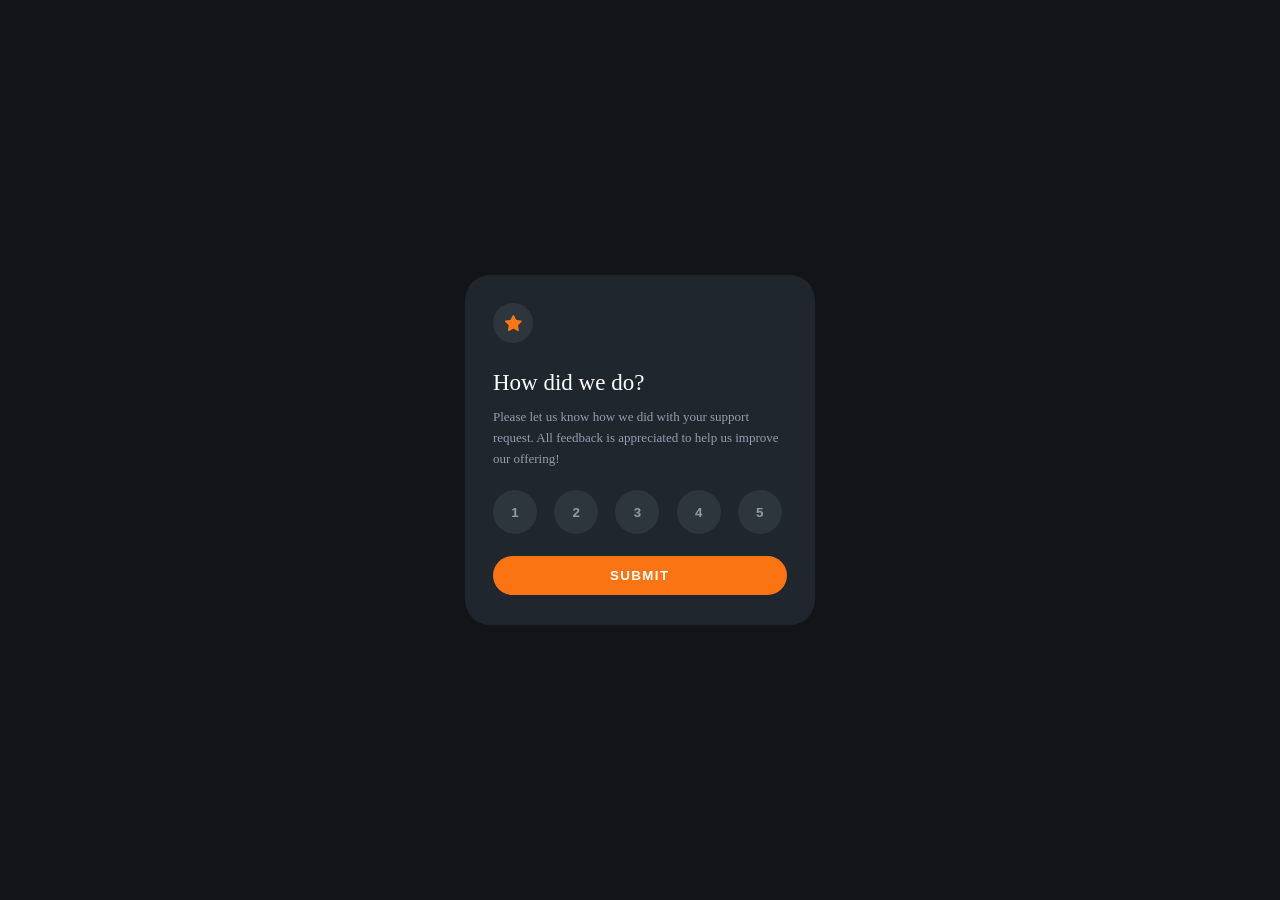
==== index.html @ 52df24b1 "Change files structure" ====
<!DOCTYPE html>
<html lang="en">
<head>
  <meta charset="UTF-8">
  <meta name="viewport" content="width=device-width, initial-scale=1.0"> <!-- displays site properly based on user's device -->
  <script src="index.js"></script>
  <link rel="icon" type="image/png" sizes="32x32" href="./images/favicon-32x32.png">
  <link rel="stylesheet" href="styles2.css">
  <title>Frontend Mentor | Interactive rating component</title>

  <!-- Feel free to remove these styles or customise in your own stylesheet 👍 -->
  <style>
    .attribution { font-size: 11px; text-align: center; color: white }
    .attribution a { color: hsl(228, 45%, 44%); }
  </style>
</head>
<body>
  <div class="container">
    <div id="wrapper1">
      <div id="star-icon-wrapper">
        <svg id="star-icon" width="17" height="16" xmlns="http://www.w3.org/2000/svg"><path d="m9.067.43 1.99 4.031c.112.228.33.386.58.422l4.45.647a.772.772 0 0 1 .427 1.316l-3.22 3.138a.773.773 0 0 0-.222.683l.76 4.431a.772.772 0 0 1-1.12.813l-3.98-2.092a.773.773 0 0 0-.718 0l-3.98 2.092a.772.772 0 0 1-1.119-.813l.76-4.431a.77.77 0 0 0-.222-.683L.233 6.846A.772.772 0 0 1 .661 5.53l4.449-.647a.772.772 0 0 0 .58-.422L7.68.43a.774.774 0 0 1 1.387 0Z" fill="#FC7614"/></svg>
      </div>
      <div class="content">
        <p id="title"> How did we do?</p>
        <p id="message">Please let us know how we did with your support request. All feedback is appreciated 
          to help us improve our offering!</p>
        <button class="rating" value="1">1</button>
        <button class="rating" value="2">2</button>
        <button class="rating" value="3">3</button>
        <button class="rating" value="4">4</button>
        <button class="rating" value="5">5</button>
        <button type="submit" id="submit">SUBMIT</button>
      </div>
    </div>
    <div id="wrapper2" style="display: none">
      <div id="thank-you-image">
        <svg id="image" width="162" height="108" xmlns="http://www.w3.org/2000/svg"><g fill="none"><path d="M30 93.744h-.044a23.456 23.456 0 0 1-1.61-.189.543.543 0 0 1 .155-1.076c.52.076 1.04.135 1.563.178a.538.538 0 0 1-.043 1.076l-.022.01Zm5.37-.205a.538.538 0 0 1-.08-1.076 19.51 19.51 0 0 0 1.54-.306.536.536 0 0 1 .645.403.538.538 0 0 1-.397.646c-.537.129-1.074.236-1.611.323l-.097.01Zm-12.137-1.312a.536.536 0 0 1-.183-.033 24.346 24.346 0 0 1-1.525-.608.539.539 0 0 1 .424-.99c.483.21.983.404 1.472.587a.538.538 0 0 1-.188 1.044Zm18.759-.829a.538.538 0 0 1-.242-1.022c.467-.226.934-.479 1.39-.742a.536.536 0 1 1 .538.93c-.478.275-.967.538-1.45.78a.536.536 0 0 1-.258.054h.022Zm-24.994-2.292a.536.536 0 0 1-.29-.08c-.457-.29-.913-.597-1.36-.91a.536.536 0 1 1 .612-.882c.436.307.876.597 1.322.883a.538.538 0 0 1-.284.99Zm30.772-1.544a.537.537 0 0 1-.408-.193.539.539 0 0 1 .06-.759l.117-.124c.355-.306.715-.624 1.074-.957a.537.537 0 1 1 .73.79c-.375.345-.74.673-1.106.985l-.123.102a.537.537 0 0 1-.344.156Zm-36.326-2.69a.537.537 0 0 1-.36-.14c-.402-.37-.8-.747-1.18-1.124a.539.539 0 0 1 .751-.769c.376.371.763.737 1.155 1.076a.538.538 0 0 1 .032.764.537.537 0 0 1-.398.194Zm41.305-2.21a.537.537 0 0 1-.398-.899c.355-.393.715-.79 1.074-1.2a.537.537 0 1 1 .806.71c-.365.415-.725.818-1.074 1.21a.537.537 0 0 1-.408.152v.026ZM6.724 79.723a.537.537 0 0 1-.424-.204 41.79 41.79 0 0 1-.989-1.308.539.539 0 0 1 .124-.753.536.536 0 0 1 .746.124c.312.425.629.85.962 1.27a.539.539 0 0 1-.42.871Zm50.579-2.383a.539.539 0 0 1-.419-.877c.338-.414.677-.828 1.015-1.253a.537.537 0 1 1 .838.672l-1.02 1.259a.537.537 0 0 1-.414.199ZM2.9 73.887a.537.537 0 0 1-.473-.312c-.257-.5-.499-1-.714-1.485a.539.539 0 0 1 .685-.72c.133.052.24.154.298.285.21.462.44.946.687 1.425a.539.539 0 0 1-.483.786v.021Zm58.753-2.028a.537.537 0 0 1-.424-.866l.988-1.275a.537.537 0 1 1 .848.656l-.988 1.275a.537.537 0 0 1-.424.188v.022ZM.682 67.286a.537.537 0 0 1-.537-.462A17.06 17.06 0 0 1 0 65.16a.538.538 0 1 1 1.074 0c.018.519.063 1.036.134 1.55a.539.539 0 0 1-.462.607l-.064-.032Zm65.24-.973a.537.537 0 0 1-.43-.867l.984-1.28a.536.536 0 0 1 .853.65l-.993 1.265a.537.537 0 0 1-.414.21v.022Zm88.49-2.96a.724.724 0 0 1-.15 0 .537.537 0 0 1-.366-.666c.134-.474.28-.99.424-1.544a.538.538 0 0 1 .655-.388.537.537 0 0 1 .382.662c-.145.538-.29 1.076-.43 1.565a.537.537 0 0 1-.515.372Zm-84.247-2.592a.536.536 0 0 1-.424-.867l.983-1.28a.54.54 0 1 1 .854.662l-.989 1.275a.537.537 0 0 1-.413.183l-.01.027Zm-68.924-.382a.536.536 0 0 1-.156 0 .538.538 0 0 1-.355-.673 21.47 21.47 0 0 1 .537-1.565.537.537 0 1 1 .994.403c-.193.49-.37.985-.537 1.474a.537.537 0 0 1-.473.334l-.01.027Zm154.782-3.863a.311.311 0 0 1-.102 0 .538.538 0 0 1-.43-.624c.097-.538.188-1.044.28-1.582a.545.545 0 1 1 1.073.178c-.09.538-.182 1.076-.279 1.614a.537.537 0 0 1-.542.414ZM74.46 55.209a.537.537 0 0 1-.424-.872l1.004-1.27a.537.537 0 1 1 .838.673l-.999 1.264a.537.537 0 0 1-.408.205h-.01ZM4.436 54.165a.539.539 0 0 1-.43-.855c.323-.436.666-.872 1.02-1.297a.537.537 0 1 1 .822.694 22.92 22.92 0 0 0-.977 1.237.537.537 0 0 1-.435.221Zm74.408-4.417a.539.539 0 0 1-.414-.877l1.026-1.248a.537.537 0 1 1 .843.667l-1.02 1.243a.537.537 0 0 1-.435.215Zm78.124-.161h-.043a.538.538 0 0 1-.494-.576c.043-.538.075-1.076.107-1.614a.538.538 0 0 1 .564-.538c.295.018.52.27.505.565a54.253 54.253 0 0 1-.107 1.614.538.538 0 0 1-.532.549ZM9.28 49.13a.537.537 0 0 1-.338-.958c.8-.646 1.316-.99 1.337-1.006a.536.536 0 0 1 .59.898s-.499.334-1.25.942a.536.536 0 0 1-.35.124h.011Zm74.075-4.74a.537.537 0 0 1-.403-.888c.35-.408.704-.817 1.074-1.22a.537.537 0 1 1 .806.71c-.355.403-.71.806-1.074 1.215a.537.537 0 0 1-.414.183h.01Zm73.742-1.797a.537.537 0 0 1-.537-.505 54.325 54.325 0 0 0-.118-1.614.54.54 0 1 1 1.074-.097c.048.538.091 1.076.118 1.614 0 .285-.221.52-.505.538l-.032.064Zm-69.064-3.416a.537.537 0 0 1-.392-.904c.365-.398.735-.79 1.106-1.178a.536.536 0 0 1 .779.737l-1.074 1.173a.537.537 0 0 1-.44.172h.02Zm68.092-3.502a.537.537 0 0 1-.537-.409 22.668 22.668 0 0 0-.408-1.533.539.539 0 0 1 1.03-.307c.151.538.296 1.05.425 1.587a.539.539 0 0 1-.398.651l-.112.01Zm-63.221-1.512a.537.537 0 0 1-.376-.92l1.165-1.13a.537.537 0 1 1 .763.76c-.387.365-.768.741-1.155 1.118a.537.537 0 0 1-.419.172h.022Zm5.14-4.745a.537.537 0 0 1-.355-.941l1.235-1.076a.539.539 0 1 1 .693.828c-.408.34-.817.689-1.225 1.039a.537.537 0 0 1-.37.15h.021Zm55.197-.575c-.247-.468-.505-.931-.779-1.378a.537.537 0 1 1 .918-.554c.285.463.537.947.811 1.431a.539.539 0 0 1-.478.791.537.537 0 0 1-.472-.29ZM103.5 25.055a.539.539 0 0 1-.322-.974c.44-.322.88-.634 1.32-.946a.537.537 0 0 1 .845.394.54.54 0 0 1-.227.488l-1.3.93a.536.536 0 0 1-.338.108h.022Zm46.132-1.56a.537.537 0 0 1-.381-.161c-.359-.359-.74-.717-1.144-1.076a.536.536 0 1 1 .709-.807c.408.36.81.742 1.197 1.135a.539.539 0 0 1 0 .759.537.537 0 0 1-.403.15h.022Zm-40.279-2.28a.537.537 0 0 1-.274-1.001c.473-.275.946-.538 1.418-.797a.54.54 0 0 1 .81.474.542.542 0 0 1-.273.468c-.467.253-.929.538-1.39.785a.536.536 0 0 1-.344.07h.053Zm34.737-1.894a.504.504 0 0 1-.258-.07c-.451-.248-.924-.49-1.407-.716a.539.539 0 0 1 .462-.974c.499.237.988.49 1.46.748a.538.538 0 0 1-.257 1.012Zm-28.49-1.195a.537.537 0 0 1-.2-1.038c.505-.204 1.01-.398 1.52-.581a.537.537 0 0 1 .366 1.011c-.495.178-.989.366-1.483.57a.536.536 0 0 1-.247.038h.043Zm22.045-1.452a.777.777 0 0 1-.156 0c-.505-.15-1.02-.29-1.53-.41a.553.553 0 0 1 .252-1.075c.537.129 1.074.269 1.611.425a.542.542 0 0 1-.15 1.076l-.027-.016Zm-15.456-.597a.537.537 0 0 1-.118-1.066c.537-.107 1.074-.21 1.61-.29a.543.543 0 0 1 .59.735.544.544 0 0 1-.423.34c-.537.082-1.036.178-1.557.286a.365.365 0 0 1-.102-.005Zm8.555-.603h-.038a32.41 32.41 0 0 0-1.579-.06.538.538 0 0 1 0-1.075c.537 0 1.074.027 1.638.06a.538.538 0 0 1-.032 1.075h.01Z" fill="#E6E6E6"/><path fill="#39475F" d="M119.847 100.221H58.146L70.332.793h55.025l5.747 7.601z"/><path fill="#61728D" d="M113.172 100.221H51.465L63.651.793h61.706z"/><path fill="#181F27" d="M110.132 81.354H58.576l8.791-71.695h51.557z"/><path fill="#1E252E" d="m92.743 50.055 14.897.177-.29 2.308-14.607-.252z"/><path fill="#39475F" d="m51.465 100.221 7.422 6.864 60.037.915.923-7.779z"/><path d="M99.096 29.058s2.572.183 3.888 5.03c1.316 4.847.865 18.377.865 18.377l-11.096-.177s-5.537-20.137 6.343-23.23Z" fill="#2D394B"/><path fill="#FC7614" d="M5.42 32.843 45.778 0l21.18 26.119L26.603 58.96z"/><path fill="#FFF" d="M27.49 21.931 45.56 7.226l3.497 4.313-18.07 14.706z"/><path d="m25.272 45.175 5.338-4.345a2.772 2.772 0 0 1 3.902.404 2.781 2.781 0 0 1-.404 3.91l-5.338 4.344a2.772 2.772 0 0 1-3.903-.404 2.781 2.781 0 0 1 .405-3.91ZM37.33 35.365l16.89-13.743a2.772 2.772 0 0 1 3.902.404 2.781 2.781 0 0 1-.405 3.909L40.83 39.679a2.772 2.772 0 0 1-3.903-.404 2.781 2.781 0 0 1 .405-3.91Z" fill="#FFF" opacity=".46"/><ellipse fill="#FFF" opacity=".3" cx="17.937" cy="33.636" rx="3.673" ry="3.68"/><ellipse fill="#FFF" opacity=".3" cx="21.664" cy="30.284" rx="3.673" ry="3.68"/><path d="M99.096 29.058s-5.838 2.103-3.803 18.581c1.493 12.073-3.55 28.056-11.004 28.25-7.454.193-21.202-.463-21.202-.463s7.159-18.56 5.676-34.145a14.786 14.786 0 0 1 .763-6.456c.87-2.373 2.487-4.842 5.494-5.245 6.004-.818 24.076-.522 24.076-.522Z" fill="#BAD6FA"/><path d="m58.957 76.63 26.342-.537s-4.017-3.992-4.27-14.154l-36.234.538a31.494 31.494 0 0 0 2.841 7.531 12.547 12.547 0 0 0 11.32 6.623Z" fill="#546F8D"/><path fill="#2D394B" d="m78.21 14.834-.918 6.041h26.621l.806-6.041z"/><path d="M85.54 86.19c-2.872-2.517-7.416-2.022-9.446 1.222a4.955 4.955 0 0 0-.8 2.647c0 3.98 2.744 6.59 8.227 5.492 4.184-.839 5.779-6.073 2.02-9.36Z" fill="#FFF" opacity=".48"/><ellipse fill="#FC7614" cx="147.188" cy="81.542" rx="14.812" ry="14.837"/><path d="M73.731 35.75a.537.537 0 0 1-.038-1.076c.113 0 11.343-.828 17.363-.29a.54.54 0 0 1-.096 1.076c-5.908-.538-17.079.274-17.186.285l-.043.005Zm-.891 7.279a.538.538 0 0 1-.038-1.076c.113 0 11.342-.828 17.363-.29a.54.54 0 0 1-.097 1.076c-5.907-.538-17.073.28-17.185.285l-.043.005Zm-.102 7.564a.538.538 0 0 1-.043-1.076c.112 0 11.347-.829 17.362-.29a.54.54 0 0 1-.096 1.075c-5.908-.538-17.073.28-17.186.286l-.037.005Zm-.715 7.564a.537.537 0 0 1-.037-1.076c.112 0 11.342-.829 17.362-.285a.54.54 0 0 1-.096 1.076c-5.908-.538-17.073.28-17.186.285h-.043Z" fill="#FFF"/></g></svg>
        <div id="rating-response"></div>
        <div id="thank-you">Thank you!</div>
        <div id="thank-you-content">We appreciate you taking the time to give a rating. If you ever need more support, 
          don’t hesitate to get in touch!</div>
      </div>
    </div>
  </div>
  </div>
</body>
</html>
---- styles2.css ----
:root {
    font-size: 1vw;
}

body {
    background-color: hsl(216, 12%, 8%);
}

@font-face {
    font-family: Overpass;
    src: url("D:\\interactive-rating-component-main\\interactive-rating-component-main\\Overpass\\Overpass-VariableFont_wght.ttf");
}

.container {
    position: absolute;
    width: 350px;
    height: 350px;
    left: 50%;
    transform: translate(-50%, -50%);
    top: 50%;
    background-color: hsl(213, 19%, 15%);
    border-radius: 25px;
    font-family: Overpass;
}

#star-icon-wrapper {
    position: relative;
    top: 28px;
    left: 28px;
    width: 40px;
    height: 40px;
    border-radius: 90%;
    background-color: hsl(210, 14%, 21%);
}

#star-icon {
    position: relative;
    top: 11.5px;
    left: 11.5px;
}

.content {
    position: relative;
    left: 28px;
}

#title {
    position: relative;
    color: white;
    font-size: 23px;
    top: 32px;
}

#message {
    position: relative;
    color: hsl(217, 12%, 63%);
    font-size: 13px;
    top: 20px;
    padding-right: 50px;
    line-height: 1.6;
}

.rating {
    position: relative;
    top: 28px;
    margin-right: 14px;
    width: 44px;
    height: 44px;
    border-radius: 90%;
    background-color: hsl(210, 14%, 21%);
    color: hsl(217, 12%, 62%);
    font-weight: bold;
    text-align: center;
    border: none;
}

.rating:hover {
    background-color: hsl(25, 97%, 53%);
    color: white;
}


.rating2 {
    position: relative;
    top: 28px;
    margin-right: 14px;
    width: 44px;
    height: 44px;
    border-radius: 90%;
    background-color: hsl(217, 12%, 63%);
    color: white;
    font-weight: bold;
    text-align: center;
    border: none;
}

#submit {
    position: relative;
    top: 50px;
    background-color: hsl(25, 97%, 53%);
    padding: 12px 117px 12px 117px;
    border-radius: 20px;
    border: none;
    color: white;
    font-weight: bold;
    text-align: center;
    letter-spacing: 1.4px;
}

#submit:hover {
    background-color: white;
    color:hsl(25, 97%, 53%);
}

#thank-you-image {
    position: relative;
    top: 30px;
    left: 85px;
    
}

#image {
    transform: scale(0.9);
}

#rating-response {
    margin-top: 15px;
    margin-left: 6px;
    width: 170px;
    padding: 5px 0px 4px 0px;
    background-color: hsl(210, 14%, 21%);
    border-radius: 14px;
    text-align: center;
    font-size: 13.5px;
    color:hsl(25, 97%, 53%);
}

#thank-you {
    color: white;
    margin-top: 27px;
    margin-left: 27px;
    font-size: 26px;
}

#thank-you-content {
    position: relative;
    color: hsl(217, 12%, 63%);
    font-size: 13px;
    text-align: center;
    top: 5px;
    right: 81px;
    padding: 0px 35px 0px 20px;
    line-height: 1.6;;
}

@media (max-width: 400px) {
   .container {
    width: 88vw;
    height: 88vw;
   }

   #title {
    top: 30px;
    font-size: 6.3rem;
   }
   
   #message {
    top: 15px;
    font-size: 3.7rem;
   }
   
   .rating {
    top: 18px;
    width: 11.7vw;
    height: 11.7vw;
   }


   #submit {
    top: 37px;
    padding: 2.8vw 29vw 2.8vw 29vw;
   }
}
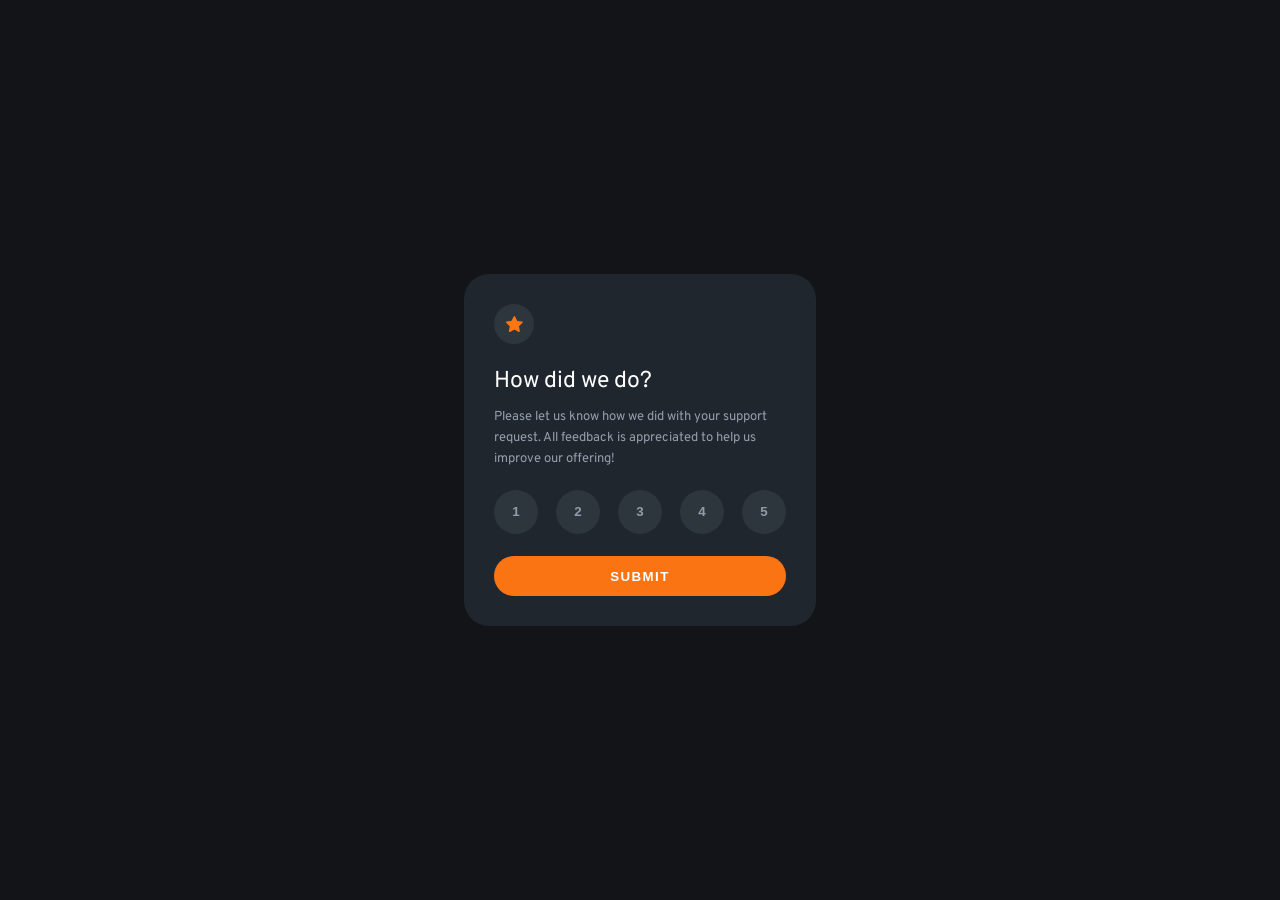
==== commit e1c9454b: "Improve responsiveness" ====
--- a/index.html
+++ b/index.html
@@ -5,7 +5,8 @@
   <meta name="viewport" content="width=device-width, initial-scale=1.0"> <!-- displays site properly based on user's device -->
   <script src="index.js"></script>
   <link rel="icon" type="image/png" sizes="32x32" href="./images/favicon-32x32.png">
-  <link rel="stylesheet" href="styles2.css">
+  <link rel="stylesheet" href="styles.css">
+  <link rel="stylesheet" href="reset.css">
   <title>Frontend Mentor | Interactive rating component</title>
 
   <!-- Feel free to remove these styles or customise in your own stylesheet 👍 -->
@@ -15,33 +16,35 @@
   </style>
 </head>
 <body>
-  <div class="container">
-    <div id="wrapper1">
-      <div id="star-icon-wrapper">
-        <svg id="star-icon" width="17" height="16" xmlns="http://www.w3.org/2000/svg"><path d="m9.067.43 1.99 4.031c.112.228.33.386.58.422l4.45.647a.772.772 0 0 1 .427 1.316l-3.22 3.138a.773.773 0 0 0-.222.683l.76 4.431a.772.772 0 0 1-1.12.813l-3.98-2.092a.773.773 0 0 0-.718 0l-3.98 2.092a.772.772 0 0 1-1.119-.813l.76-4.431a.77.77 0 0 0-.222-.683L.233 6.846A.772.772 0 0 1 .661 5.53l4.449-.647a.772.772 0 0 0 .58-.422L7.68.43a.774.774 0 0 1 1.387 0Z" fill="#FC7614"/></svg>
-      </div>
-      <div class="content">
-        <p id="title"> How did we do?</p>
-        <p id="message">Please let us know how we did with your support request. All feedback is appreciated 
-          to help us improve our offering!</p>
-        <button class="rating" value="1">1</button>
-        <button class="rating" value="2">2</button>
-        <button class="rating" value="3">3</button>
-        <button class="rating" value="4">4</button>
-        <button class="rating" value="5">5</button>
+  <div class="outer-container">
+    <div class="container">
+      <div id="wrapper1">
+        <div id="star-icon-wrapper">
+          <svg id="star-icon" width="17" height="16" xmlns="http://www.w3.org/2000/svg"><path d="m9.067.43 1.99 4.031c.112.228.33.386.58.422l4.45.647a.772.772 0 0 1 .427 1.316l-3.22 3.138a.773.773 0 0 0-.222.683l.76 4.431a.772.772 0 0 1-1.12.813l-3.98-2.092a.773.773 0 0 0-.718 0l-3.98 2.092a.772.772 0 0 1-1.119-.813l.76-4.431a.77.77 0 0 0-.222-.683L.233 6.846A.772.772 0 0 1 .661 5.53l4.449-.647a.772.772 0 0 0 .58-.422L7.68.43a.774.774 0 0 1 1.387 0Z" fill="#FC7614"/></svg>
+        </div>
+        <div class="content">
+          <p id="title"> How did we do?</p>
+          <p id="message">Please let us know how we did with your support request. All feedback is appreciated 
+            to help us improve our offering!</p>
+        </div>
+        <section class="rating-buttons">
+          <button class="rating inactive" value="1">1</button>
+          <button class="rating inactive" value="2">2</button>
+          <button class="rating inactive" value="3">3</button>
+          <button class="rating inactive" value="4">4</button>
+          <button class="rating inactive" value="5">5</button>
+        </section>
         <button type="submit" id="submit">SUBMIT</button>
       </div>
-    </div>
-    <div id="wrapper2" style="display: none">
-      <div id="thank-you-image">
+      <div id="wrapper2" style="display: none">
         <svg id="image" width="162" height="108" xmlns="http://www.w3.org/2000/svg"><g fill="none"><path d="M30 93.744h-.044a23.456 23.456 0 0 1-1.61-.189.543.543 0 0 1 .155-1.076c.52.076 1.04.135 1.563.178a.538.538 0 0 1-.043 1.076l-.022.01Zm5.37-.205a.538.538 0 0 1-.08-1.076 19.51 19.51 0 0 0 1.54-.306.536.536 0 0 1 .645.403.538.538 0 0 1-.397.646c-.537.129-1.074.236-1.611.323l-.097.01Zm-12.137-1.312a.536.536 0 0 1-.183-.033 24.346 24.346 0 0 1-1.525-.608.539.539 0 0 1 .424-.99c.483.21.983.404 1.472.587a.538.538 0 0 1-.188 1.044Zm18.759-.829a.538.538 0 0 1-.242-1.022c.467-.226.934-.479 1.39-.742a.536.536 0 1 1 .538.93c-.478.275-.967.538-1.45.78a.536.536 0 0 1-.258.054h.022Zm-24.994-2.292a.536.536 0 0 1-.29-.08c-.457-.29-.913-.597-1.36-.91a.536.536 0 1 1 .612-.882c.436.307.876.597 1.322.883a.538.538 0 0 1-.284.99Zm30.772-1.544a.537.537 0 0 1-.408-.193.539.539 0 0 1 .06-.759l.117-.124c.355-.306.715-.624 1.074-.957a.537.537 0 1 1 .73.79c-.375.345-.74.673-1.106.985l-.123.102a.537.537 0 0 1-.344.156Zm-36.326-2.69a.537.537 0 0 1-.36-.14c-.402-.37-.8-.747-1.18-1.124a.539.539 0 0 1 .751-.769c.376.371.763.737 1.155 1.076a.538.538 0 0 1 .032.764.537.537 0 0 1-.398.194Zm41.305-2.21a.537.537 0 0 1-.398-.899c.355-.393.715-.79 1.074-1.2a.537.537 0 1 1 .806.71c-.365.415-.725.818-1.074 1.21a.537.537 0 0 1-.408.152v.026ZM6.724 79.723a.537.537 0 0 1-.424-.204 41.79 41.79 0 0 1-.989-1.308.539.539 0 0 1 .124-.753.536.536 0 0 1 .746.124c.312.425.629.85.962 1.27a.539.539 0 0 1-.42.871Zm50.579-2.383a.539.539 0 0 1-.419-.877c.338-.414.677-.828 1.015-1.253a.537.537 0 1 1 .838.672l-1.02 1.259a.537.537 0 0 1-.414.199ZM2.9 73.887a.537.537 0 0 1-.473-.312c-.257-.5-.499-1-.714-1.485a.539.539 0 0 1 .685-.72c.133.052.24.154.298.285.21.462.44.946.687 1.425a.539.539 0 0 1-.483.786v.021Zm58.753-2.028a.537.537 0 0 1-.424-.866l.988-1.275a.537.537 0 1 1 .848.656l-.988 1.275a.537.537 0 0 1-.424.188v.022ZM.682 67.286a.537.537 0 0 1-.537-.462A17.06 17.06 0 0 1 0 65.16a.538.538 0 1 1 1.074 0c.018.519.063 1.036.134 1.55a.539.539 0 0 1-.462.607l-.064-.032Zm65.24-.973a.537.537 0 0 1-.43-.867l.984-1.28a.536.536 0 0 1 .853.65l-.993 1.265a.537.537 0 0 1-.414.21v.022Zm88.49-2.96a.724.724 0 0 1-.15 0 .537.537 0 0 1-.366-.666c.134-.474.28-.99.424-1.544a.538.538 0 0 1 .655-.388.537.537 0 0 1 .382.662c-.145.538-.29 1.076-.43 1.565a.537.537 0 0 1-.515.372Zm-84.247-2.592a.536.536 0 0 1-.424-.867l.983-1.28a.54.54 0 1 1 .854.662l-.989 1.275a.537.537 0 0 1-.413.183l-.01.027Zm-68.924-.382a.536.536 0 0 1-.156 0 .538.538 0 0 1-.355-.673 21.47 21.47 0 0 1 .537-1.565.537.537 0 1 1 .994.403c-.193.49-.37.985-.537 1.474a.537.537 0 0 1-.473.334l-.01.027Zm154.782-3.863a.311.311 0 0 1-.102 0 .538.538 0 0 1-.43-.624c.097-.538.188-1.044.28-1.582a.545.545 0 1 1 1.073.178c-.09.538-.182 1.076-.279 1.614a.537.537 0 0 1-.542.414ZM74.46 55.209a.537.537 0 0 1-.424-.872l1.004-1.27a.537.537 0 1 1 .838.673l-.999 1.264a.537.537 0 0 1-.408.205h-.01ZM4.436 54.165a.539.539 0 0 1-.43-.855c.323-.436.666-.872 1.02-1.297a.537.537 0 1 1 .822.694 22.92 22.92 0 0 0-.977 1.237.537.537 0 0 1-.435.221Zm74.408-4.417a.539.539 0 0 1-.414-.877l1.026-1.248a.537.537 0 1 1 .843.667l-1.02 1.243a.537.537 0 0 1-.435.215Zm78.124-.161h-.043a.538.538 0 0 1-.494-.576c.043-.538.075-1.076.107-1.614a.538.538 0 0 1 .564-.538c.295.018.52.27.505.565a54.253 54.253 0 0 1-.107 1.614.538.538 0 0 1-.532.549ZM9.28 49.13a.537.537 0 0 1-.338-.958c.8-.646 1.316-.99 1.337-1.006a.536.536 0 0 1 .59.898s-.499.334-1.25.942a.536.536 0 0 1-.35.124h.011Zm74.075-4.74a.537.537 0 0 1-.403-.888c.35-.408.704-.817 1.074-1.22a.537.537 0 1 1 .806.71c-.355.403-.71.806-1.074 1.215a.537.537 0 0 1-.414.183h.01Zm73.742-1.797a.537.537 0 0 1-.537-.505 54.325 54.325 0 0 0-.118-1.614.54.54 0 1 1 1.074-.097c.048.538.091 1.076.118 1.614 0 .285-.221.52-.505.538l-.032.064Zm-69.064-3.416a.537.537 0 0 1-.392-.904c.365-.398.735-.79 1.106-1.178a.536.536 0 0 1 .779.737l-1.074 1.173a.537.537 0 0 1-.44.172h.02Zm68.092-3.502a.537.537 0 0 1-.537-.409 22.668 22.668 0 0 0-.408-1.533.539.539 0 0 1 1.03-.307c.151.538.296 1.05.425 1.587a.539.539 0 0 1-.398.651l-.112.01Zm-63.221-1.512a.537.537 0 0 1-.376-.92l1.165-1.13a.537.537 0 1 1 .763.76c-.387.365-.768.741-1.155 1.118a.537.537 0 0 1-.419.172h.022Zm5.14-4.745a.537.537 0 0 1-.355-.941l1.235-1.076a.539.539 0 1 1 .693.828c-.408.34-.817.689-1.225 1.039a.537.537 0 0 1-.37.15h.021Zm55.197-.575c-.247-.468-.505-.931-.779-1.378a.537.537 0 1 1 .918-.554c.285.463.537.947.811 1.431a.539.539 0 0 1-.478.791.537.537 0 0 1-.472-.29ZM103.5 25.055a.539.539 0 0 1-.322-.974c.44-.322.88-.634 1.32-.946a.537.537 0 0 1 .845.394.54.54 0 0 1-.227.488l-1.3.93a.536.536 0 0 1-.338.108h.022Zm46.132-1.56a.537.537 0 0 1-.381-.161c-.359-.359-.74-.717-1.144-1.076a.536.536 0 1 1 .709-.807c.408.36.81.742 1.197 1.135a.539.539 0 0 1 0 .759.537.537 0 0 1-.403.15h.022Zm-40.279-2.28a.537.537 0 0 1-.274-1.001c.473-.275.946-.538 1.418-.797a.54.54 0 0 1 .81.474.542.542 0 0 1-.273.468c-.467.253-.929.538-1.39.785a.536.536 0 0 1-.344.07h.053Zm34.737-1.894a.504.504 0 0 1-.258-.07c-.451-.248-.924-.49-1.407-.716a.539.539 0 0 1 .462-.974c.499.237.988.49 1.46.748a.538.538 0 0 1-.257 1.012Zm-28.49-1.195a.537.537 0 0 1-.2-1.038c.505-.204 1.01-.398 1.52-.581a.537.537 0 0 1 .366 1.011c-.495.178-.989.366-1.483.57a.536.536 0 0 1-.247.038h.043Zm22.045-1.452a.777.777 0 0 1-.156 0c-.505-.15-1.02-.29-1.53-.41a.553.553 0 0 1 .252-1.075c.537.129 1.074.269 1.611.425a.542.542 0 0 1-.15 1.076l-.027-.016Zm-15.456-.597a.537.537 0 0 1-.118-1.066c.537-.107 1.074-.21 1.61-.29a.543.543 0 0 1 .59.735.544.544 0 0 1-.423.34c-.537.082-1.036.178-1.557.286a.365.365 0 0 1-.102-.005Zm8.555-.603h-.038a32.41 32.41 0 0 0-1.579-.06.538.538 0 0 1 0-1.075c.537 0 1.074.027 1.638.06a.538.538 0 0 1-.032 1.075h.01Z" fill="#E6E6E6"/><path fill="#39475F" d="M119.847 100.221H58.146L70.332.793h55.025l5.747 7.601z"/><path fill="#61728D" d="M113.172 100.221H51.465L63.651.793h61.706z"/><path fill="#181F27" d="M110.132 81.354H58.576l8.791-71.695h51.557z"/><path fill="#1E252E" d="m92.743 50.055 14.897.177-.29 2.308-14.607-.252z"/><path fill="#39475F" d="m51.465 100.221 7.422 6.864 60.037.915.923-7.779z"/><path d="M99.096 29.058s2.572.183 3.888 5.03c1.316 4.847.865 18.377.865 18.377l-11.096-.177s-5.537-20.137 6.343-23.23Z" fill="#2D394B"/><path fill="#FC7614" d="M5.42 32.843 45.778 0l21.18 26.119L26.603 58.96z"/><path fill="#FFF" d="M27.49 21.931 45.56 7.226l3.497 4.313-18.07 14.706z"/><path d="m25.272 45.175 5.338-4.345a2.772 2.772 0 0 1 3.902.404 2.781 2.781 0 0 1-.404 3.91l-5.338 4.344a2.772 2.772 0 0 1-3.903-.404 2.781 2.781 0 0 1 .405-3.91ZM37.33 35.365l16.89-13.743a2.772 2.772 0 0 1 3.902.404 2.781 2.781 0 0 1-.405 3.909L40.83 39.679a2.772 2.772 0 0 1-3.903-.404 2.781 2.781 0 0 1 .405-3.91Z" fill="#FFF" opacity=".46"/><ellipse fill="#FFF" opacity=".3" cx="17.937" cy="33.636" rx="3.673" ry="3.68"/><ellipse fill="#FFF" opacity=".3" cx="21.664" cy="30.284" rx="3.673" ry="3.68"/><path d="M99.096 29.058s-5.838 2.103-3.803 18.581c1.493 12.073-3.55 28.056-11.004 28.25-7.454.193-21.202-.463-21.202-.463s7.159-18.56 5.676-34.145a14.786 14.786 0 0 1 .763-6.456c.87-2.373 2.487-4.842 5.494-5.245 6.004-.818 24.076-.522 24.076-.522Z" fill="#BAD6FA"/><path d="m58.957 76.63 26.342-.537s-4.017-3.992-4.27-14.154l-36.234.538a31.494 31.494 0 0 0 2.841 7.531 12.547 12.547 0 0 0 11.32 6.623Z" fill="#546F8D"/><path fill="#2D394B" d="m78.21 14.834-.918 6.041h26.621l.806-6.041z"/><path d="M85.54 86.19c-2.872-2.517-7.416-2.022-9.446 1.222a4.955 4.955 0 0 0-.8 2.647c0 3.98 2.744 6.59 8.227 5.492 4.184-.839 5.779-6.073 2.02-9.36Z" fill="#FFF" opacity=".48"/><ellipse fill="#FC7614" cx="147.188" cy="81.542" rx="14.812" ry="14.837"/><path d="M73.731 35.75a.537.537 0 0 1-.038-1.076c.113 0 11.343-.828 17.363-.29a.54.54 0 0 1-.096 1.076c-5.908-.538-17.079.274-17.186.285l-.043.005Zm-.891 7.279a.538.538 0 0 1-.038-1.076c.113 0 11.342-.828 17.363-.29a.54.54 0 0 1-.097 1.076c-5.907-.538-17.073.28-17.185.285l-.043.005Zm-.102 7.564a.538.538 0 0 1-.043-1.076c.112 0 11.347-.829 17.362-.29a.54.54 0 0 1-.096 1.075c-5.908-.538-17.073.28-17.186.286l-.037.005Zm-.715 7.564a.537.537 0 0 1-.037-1.076c.112 0 11.342-.829 17.362-.285a.54.54 0 0 1-.096 1.076c-5.908-.538-17.073.28-17.186.285h-.043Z" fill="#FFF"/></g></svg>
         <div id="rating-response"></div>
         <div id="thank-you">Thank you!</div>
         <div id="thank-you-content">We appreciate you taking the time to give a rating. If you ever need more support, 
-          don’t hesitate to get in touch!</div>
+        don’t hesitate to get in touch!</div>
       </div>
     </div>
-  </div>
+    </div>
   </div>
 </body>
 </html>
--- a/styles.css
+++ b/styles.css
@@ -0,0 +1,222 @@
+body {
+    background-color: hsl(216, 12%, 8%);  
+}
+
+@font-face {
+    font-family: Overpass;
+    src: url("./Overpass/Overpass-VariableFont_wght.ttf");
+}
+
+.outer-container {
+    display: flex;
+    position: absolute;
+    justify-content: center;
+    align-items: center;
+    height: 100vh;
+    width: 100vw;
+    box-sizing: border-box;
+}
+.container {
+    position: relative;
+    width: 22rem;
+    height: 22rem;
+    background-color: hsl(213, 19%, 15%);
+    border-radius: 25px;
+    font-family: Overpass;
+    padding: 30px;
+    box-sizing: border-box;
+}
+#wrapper1 {
+    position: relative;
+    width: 100%;
+    min-width: 230px;
+    height: 100%;
+}
+
+#star-icon-wrapper {
+    position: relative;
+    width: 40px;
+    height: 40px;
+    border-radius: 90%;
+    background-color: hsl(210, 14%, 21%);
+}
+
+#star-icon {
+    position: relative;
+    top: 11.5px;
+    left: 11.5px;
+}
+
+.content {
+    position: relative;
+    width: 100%;
+}
+
+#title {
+    position: relative;
+    color: white;
+    font-size: 23px;
+    margin-block-end: 0em;
+}
+
+#message {
+    position: relative;
+    color: hsl(217, 12%, 63%);
+    font-size: 13px;
+    margin-block-start: 0.7rem;
+    line-height: 1.6;
+}
+
+.rating-buttons {
+    display: flex;
+    justify-content: space-between;
+    margin-top: 20px;
+}
+
+.rating {
+    position: relative;
+    width: 44px;
+    height: 44px;
+    border-radius: 90%;
+    font-weight: bold;
+    text-align: center;
+    border: none;
+}
+
+.inactive {
+    background-color: hsl(210, 14%, 21%);
+    color: hsl(217, 12%, 62%);
+}
+
+.active {
+    background-color: hsl(217, 12%, 63%);
+    color: white;
+}
+
+.rating:hover {
+    background-color: hsl(25, 97%, 53%);
+    color: white;
+}
+
+
+#submit {
+    position: absolute;
+    bottom: 0;
+    background-color: hsl(25, 97%, 53%);
+    width: 100%;
+    height: 2.5rem;
+    border-radius: 20px;
+    border: none;
+    color: white;
+    font-weight: bold;
+    text-align: center;
+    letter-spacing: 1.4px;
+}
+
+#submit:hover {
+    background-color: white;
+    color:hsl(25, 97%, 53%);
+}
+
+#wrapper2 {
+    height: 100%;
+    display: flex;
+    flex-direction: column;
+    justify-content: center;
+    align-items: center;
+}
+
+#image {
+    transform: scale(0.85);
+}
+
+#rating-response {
+    position: relative;
+    top: 15px;
+    width: 170px;
+    padding: 5px 0px 4px 0px;
+    background-color: hsl(210, 14%, 21%);
+    border-radius: 14px;
+    text-align: center;
+    font-size: 0.9em;
+    color:hsl(25, 97%, 53%);
+}
+
+#thank-you {
+    margin: 40px 0 10px 0;
+    color: white;
+    font-size: 2em;
+}
+
+#thank-you-content {
+    position: relative;
+    color: hsl(217, 12%, 63%);
+    font-size: 0.8em;
+    text-align: center;
+    line-height: 1.6;;
+}
+
+@media (max-width: 400px) {
+   .container {
+    width: 80vw;
+    min-width: 290px;
+    height: 80vw;
+    min-height: 290px;
+    padding: 25px;
+   }
+
+   #title {
+    margin-block-start: 0.8em;
+    font-size: 1.3rem;
+   }
+   
+   #message {
+    margin-block-start: 0.7em;
+    margin-block-end: 1.2em;
+    font-size: 0.75rem;
+   }
+
+   .rating-buttons {
+    margin-top: 0;
+   }
+
+   #star-icon-wrapper {
+    width: 35px;
+    height: 35px;
+   }
+
+   #star-icon {
+    top: 9.5px;
+    left: 9.5px;
+    transform: scale(0.9);
+    }
+
+   .rating {
+    width: 2.5rem;
+    height: 2.5rem;
+   }
+
+   #submit {
+    height: 2rem;
+    letter-spacing: 1.2px;
+   }
+
+    #image {
+        transform: scale(0.6);
+    }
+
+    #rating-response {
+        font-size: 0.85em;
+        top: 0;
+        margin-bottom: 20px;
+    }
+
+    #thank-you {
+        margin: 0 0 5px 0;
+        font-size: 1.6em;
+    }
+
+    #thank-you-content {
+        font-size: 0.75em;
+    }
+}
